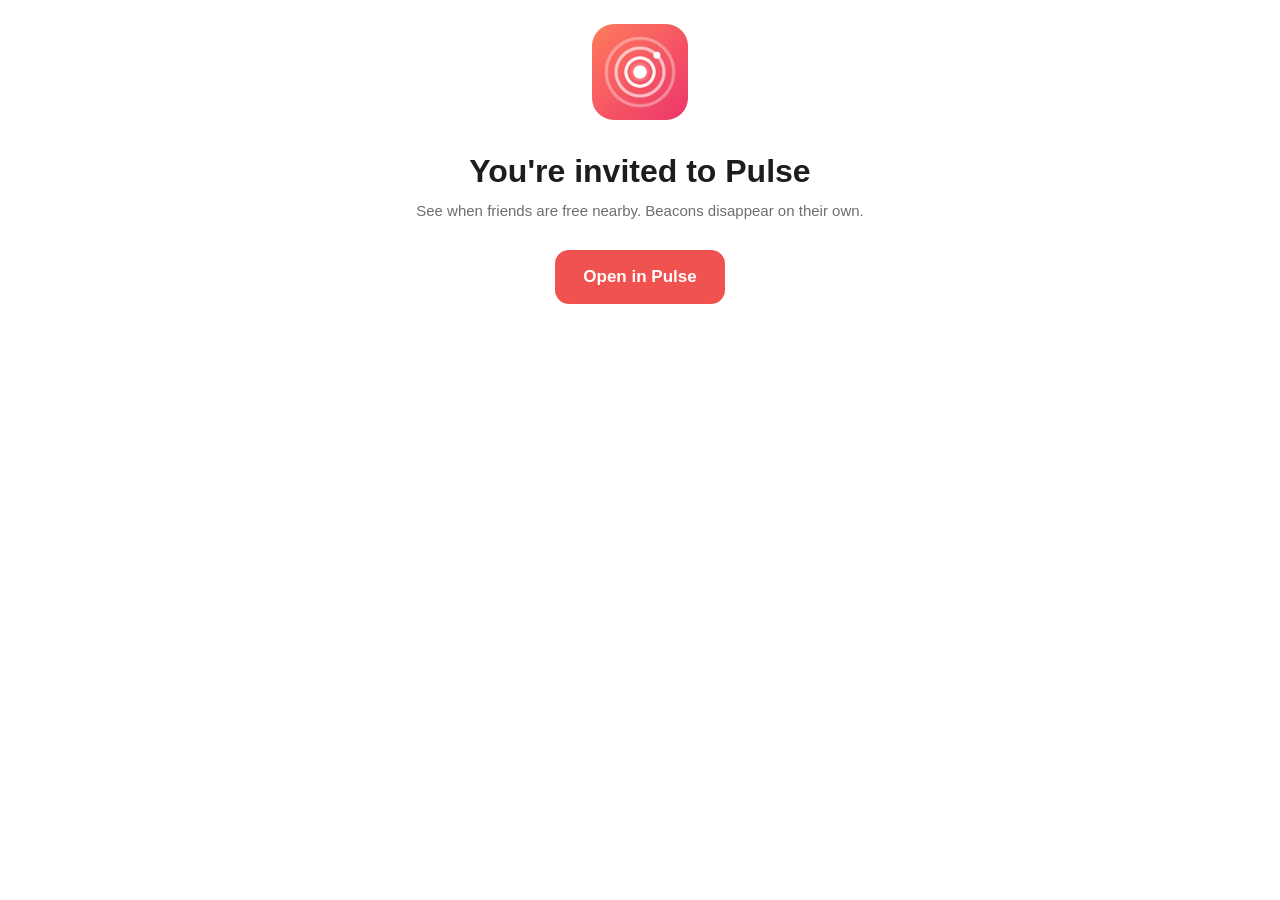
==== join.html @ 9443b60b "Update legal pages" ====
<!doctype html>
<html lang="en">
<head>
<meta charset="utf-8">
<meta name="viewport" content="width=device-width, initial-scale=1">
<title>Join me on Pulse</title>
<meta property="og:title" content="Join me on Pulse">
<meta property="og:description" content="See when friends are free nearby. Beacons disappear on their own.">
<meta property="og:image" content="https://shasta02.github.io/pulse-legal/icon.png">
<meta property="og:site_name" content="Pulse">
<meta name="apple-mobile-web-app-title" content="Pulse">
<link rel="apple-touch-icon" href="icon.png">
<link rel="stylesheet" href="style.css">
<style>
  .center { text-align: center; padding-top: 24px; }
  .icon { width: 96px; height: 96px; border-radius: 22px; }
  .button { display: inline-block; margin: 20px 0 8px; padding: 14px 28px; border-radius: 14px;
            background: var(--accent); color: #fff; font-weight: 600; text-decoration: none; }
</style>
</head>
<body>
<main class="center">
  <img class="icon" src="icon.png" alt="">
  <h1>You're invited to Pulse</h1>
  <p class="muted">See when friends are free nearby. Beacons disappear on their own.</p>
  <a id="open" class="button" href="#">Open in Pulse</a>
  <p id="missing" class="muted" hidden>Don't have Pulse yet? It's coming to the App Store soon. Once it's installed, tap your invite link again and you'll be connected.</p>
</main>
<script>
  // Invite links look like /join?t=TOKEN (or /join?c=CODE for older friend-code links).
  var q = new URLSearchParams(location.search);
  var t = (q.get("t") || "").toUpperCase().replace(/[^0-9A-Z]/g, "");
  var c = (q.get("c") || "").toUpperCase().replace(/[^0-9A-Z]/g, "");
  var target = /^[2-9A-HJKMNP-TV-Z]{12}$/.test(t) ? "pulse://join/" + t
             : /^[2-9A-HJKMNP-TV-Z]{8}$/.test(c) ? "pulse://add/" + c : null;
  var open = document.getElementById("open");
  if (target) {
    open.href = target;
    location.href = target;
  } else {
    open.hidden = true;
  }
  setTimeout(function () { document.getElementById("missing").hidden = false; }, 1500);
</script>
</body>
</html>
---- style.css ----
:root { --bg: #fff; --text: #1d1d1f; --muted: #6e6e73; --accent: #f0524f; --rule: #e5e5ea; }
@media (prefers-color-scheme: dark) { :root { --bg: #111; --text: #f2f2f7; --muted: #a1a1a6; --accent: #ff786b; --rule: #2c2c2e; } }
* { box-sizing: border-box; }
body { margin: 0; background: var(--bg); color: var(--text); font: 17px/1.55 -apple-system, BlinkMacSystemFont, "Segoe UI", sans-serif; }
main { max-width: 680px; margin: 0 auto; padding: 40px 16px 80px; }
header a { color: var(--accent); font-weight: 700; text-decoration: none; font-size: 20px; }
h1 { font-size: 32px; line-height: 1.2; margin: 24px 0 4px; }
h2 { font-size: 21px; margin: 32px 0 8px; }
p, li { margin: 8px 0; }
.muted { color: var(--muted); font-size: 15px; }
a { color: var(--accent); }
footer { margin-top: 48px; padding-top: 16px; border-top: 1px solid var(--rule); font-size: 15px; }
footer a { margin-right: 16px; }
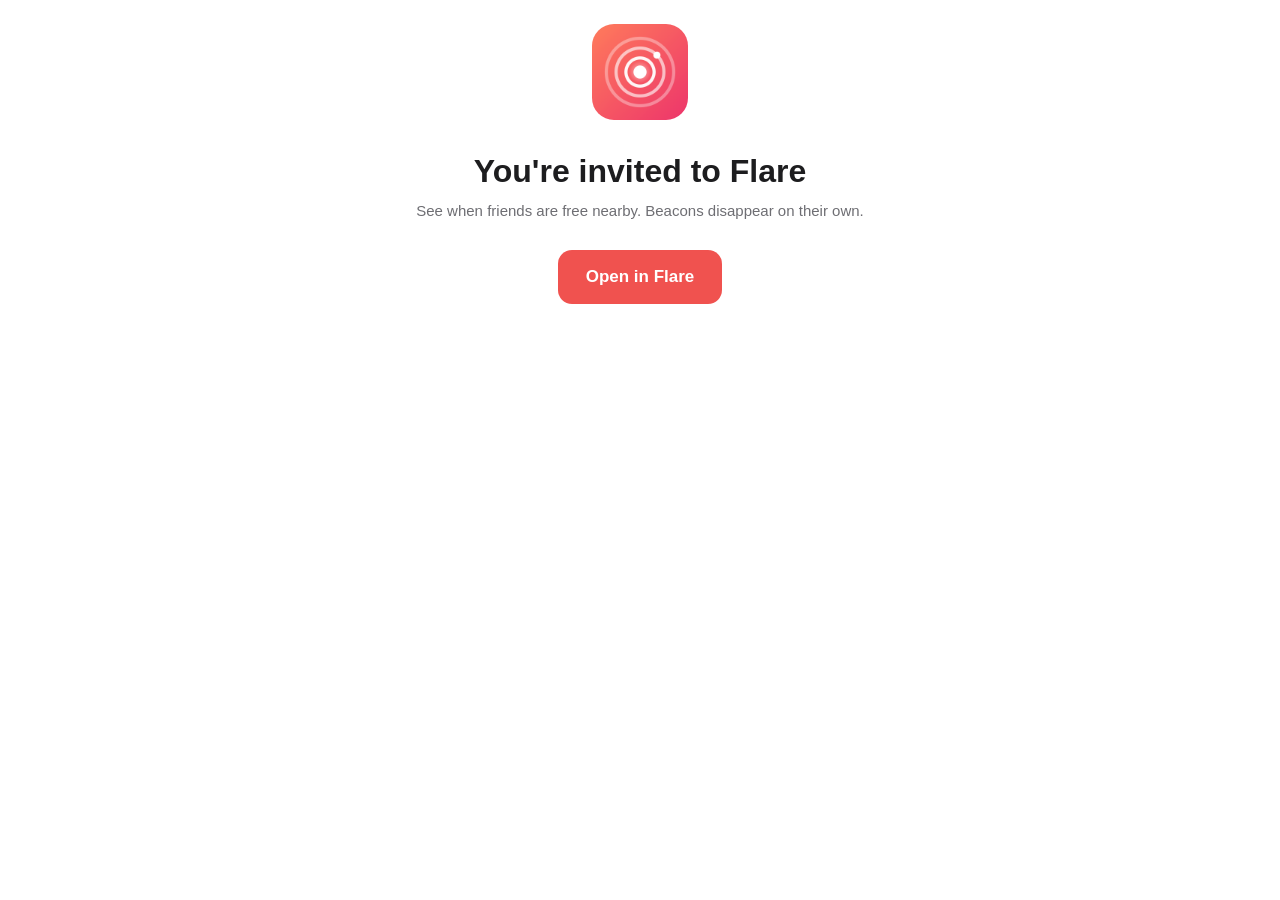
==== commit 1f1af7fb: "Update legal pages" ====
--- a/join.html
+++ b/join.html
@@ -3,12 +3,12 @@
 <head>
 <meta charset="utf-8">
 <meta name="viewport" content="width=device-width, initial-scale=1">
-<title>Join me on Pulse</title>
-<meta property="og:title" content="Join me on Pulse">
+<title>Join me on Flare</title>
+<meta property="og:title" content="Join me on Flare">
 <meta property="og:description" content="See when friends are free nearby. Beacons disappear on their own.">
 <meta property="og:image" content="https://shasta02.github.io/pulse-legal/icon.png">
-<meta property="og:site_name" content="Pulse">
-<meta name="apple-mobile-web-app-title" content="Pulse">
+<meta property="og:site_name" content="Flare">
+<meta name="apple-mobile-web-app-title" content="Flare">
 <link rel="apple-touch-icon" href="icon.png">
 <link rel="stylesheet" href="style.css">
 <style>
@@ -21,10 +21,10 @@
 <body>
 <main class="center">
   <img class="icon" src="icon.png" alt="">
-  <h1>You're invited to Pulse</h1>
+  <h1>You're invited to Flare</h1>
   <p class="muted">See when friends are free nearby. Beacons disappear on their own.</p>
-  <a id="open" class="button" href="#">Open in Pulse</a>
-  <p id="missing" class="muted" hidden>Don't have Pulse yet? It's coming to the App Store soon. Once it's installed, tap your invite link again and you'll be connected.</p>
+  <a id="open" class="button" href="#">Open in Flare</a>
+  <p id="missing" class="muted" hidden>Don't have Flare yet? It's coming to the App Store soon. Once it's installed, tap your invite link again and you'll be connected.</p>
 </main>
 <script>
   // Invite links look like /join?t=TOKEN (or /join?c=CODE for older friend-code links).
